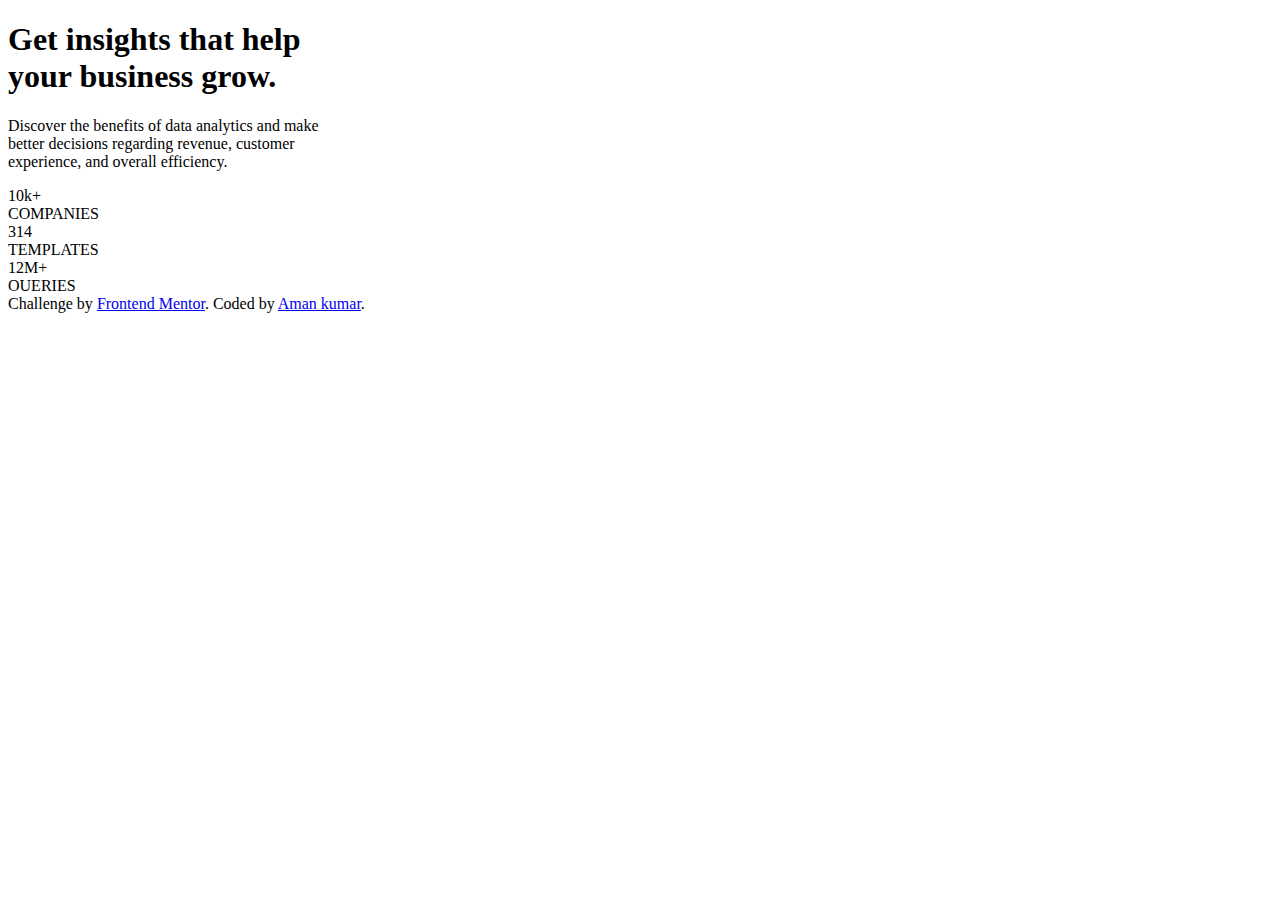
==== card/project.html @ ebcc08ee "Rename project.html to card/project.html" ====
<!DOCTYPE html>
<html lang="en">
<head>
  <meta charset="UTF-8">
  <meta http-equiv="X-UA-Compatible" content="IE=edge">
  <meta name="viewport" content="width=device-width, initial-scale=1.0">
  <title>web</title>
  <link rel="stylesheet" href="./project.css">
</head>
<body>
  <div class="card">
    <h1>Get <span class="col">insights</span> that help<br>your business grow.</h1>
    <p>Discover the benefits of data analytics and make<br>
       better decisions regarding revenue, customer <br>
       experience, and overall efficiency.
    </p>
    <div class="feature1">
      10k+<br><span class="item">COMPANIES</span>
    </div>
    <div class="feature">
      314<br><span class="item">TEMPLATES</span>
    </div>
    <div class="feature">
      12M+<br><span class="item">OUERIES</span>
    </div>
  </div>
  <div class="con">
    Challenge by <a href="https://www.frontendmentor.io?ref=challenge" target="_blank">Frontend Mentor</a>.
    Coded by <a href="https://github.com/Amankumar1602/Devsnest/tree/main/challenge/card" target="blank">Aman kumar</a>.
  </div>
</body>
</html>
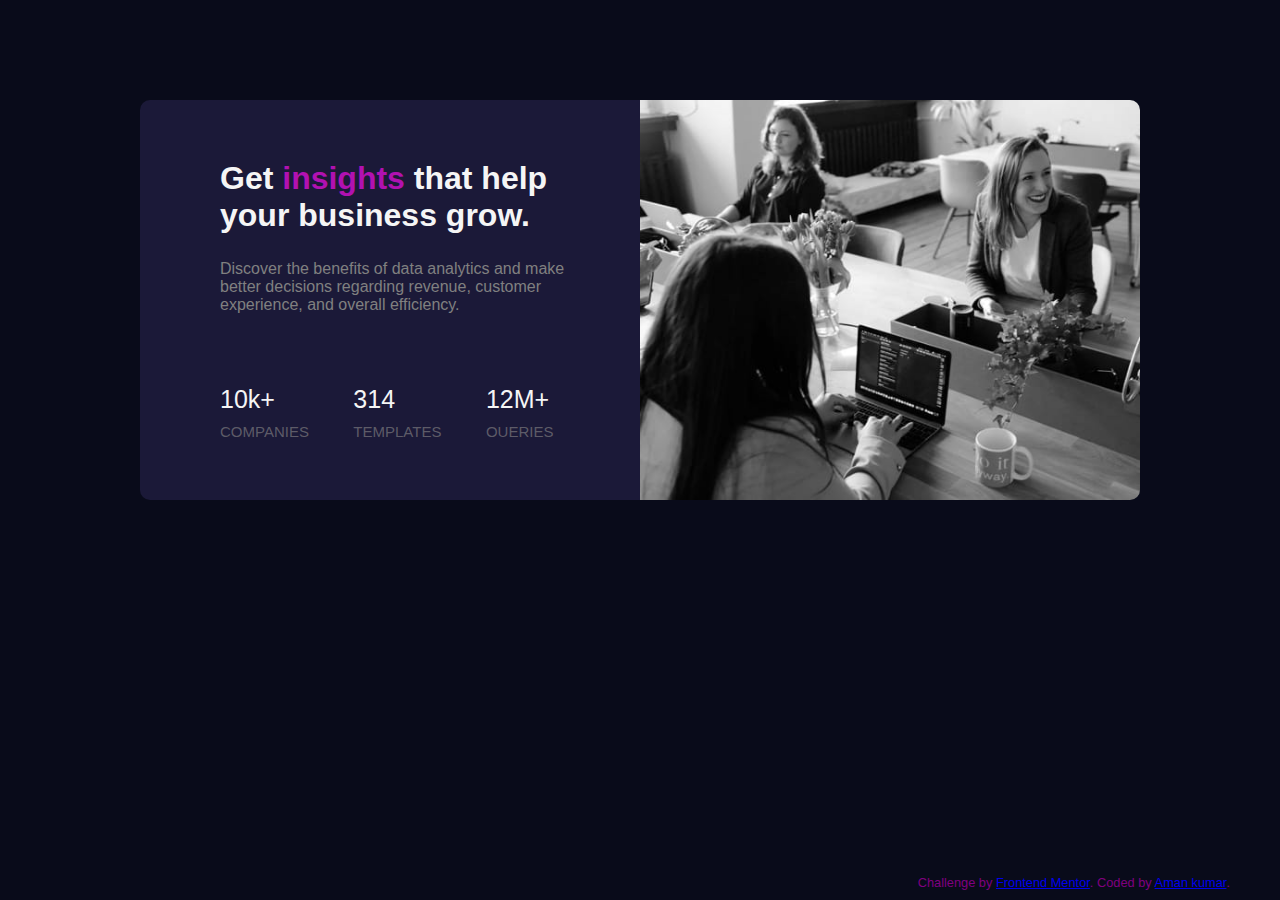
==== commit b8e1c34a: "Update project.html" ====
--- a/card/project.html
+++ b/card/project.html
@@ -26,7 +26,7 @@
   </div>
   <div class="con">
     Challenge by <a href="https://www.frontendmentor.io?ref=challenge" target="_blank">Frontend Mentor</a>.
-    Coded by <a href="https://github.com/Amankumar1602/Devsnest/tree/main/challenge/card" target="blank">Aman kumar</a>.
+    Coded by <a href="https://github.com/Amankumar1602/Projects/tree/master/card" target="blank">Aman kumar</a>.
   </div>
 </body>
 </html>
--- a/card/project.css
+++ b/card/project.css
@@ -0,0 +1,53 @@
+body{
+  background-color: hsl(233, 47%, 7%);
+  font-family: 'Roboto', sans-serif;
+}
+.card{
+  background-color: hsl(244, 38%, 16%);
+  width: 1000px;
+  height: 400px;
+  margin: 100px auto;
+  display: block;
+  color: whitesmoke;
+  background-image:  url(image-header-desktop.jpg);
+  background-repeat: no-repeat;
+  background-position: right ;
+  background-size: 500px 400px;
+  border-radius: 10px;
+}
+.col{
+  color: rgb(177, 17, 177);
+}
+h1{
+  text-align: left;
+  padding-left:80px;
+  padding-top: 60px;
+}
+p{
+  text-align: left;
+  padding-left:80px;
+  padding-top: 5px;
+  color: gray;
+}
+.feature1 {
+  display: inline-block;
+  margin: 55px 20px 0px 80px;
+  font-size: 25px;
+}
+.feature {
+  display: inline-block;
+  margin: 55px 20px;
+  font-size: 25px;
+}
+.item {
+  color: hsla(0, 1%, 54%, 0.6);
+  font-size: 15px;
+}
+.con{
+  text-align: right;
+  font-size: 0.8rem;
+  position: absolute;
+  bottom: 10px;
+  right: 50px;
+  color: purple;
+}
